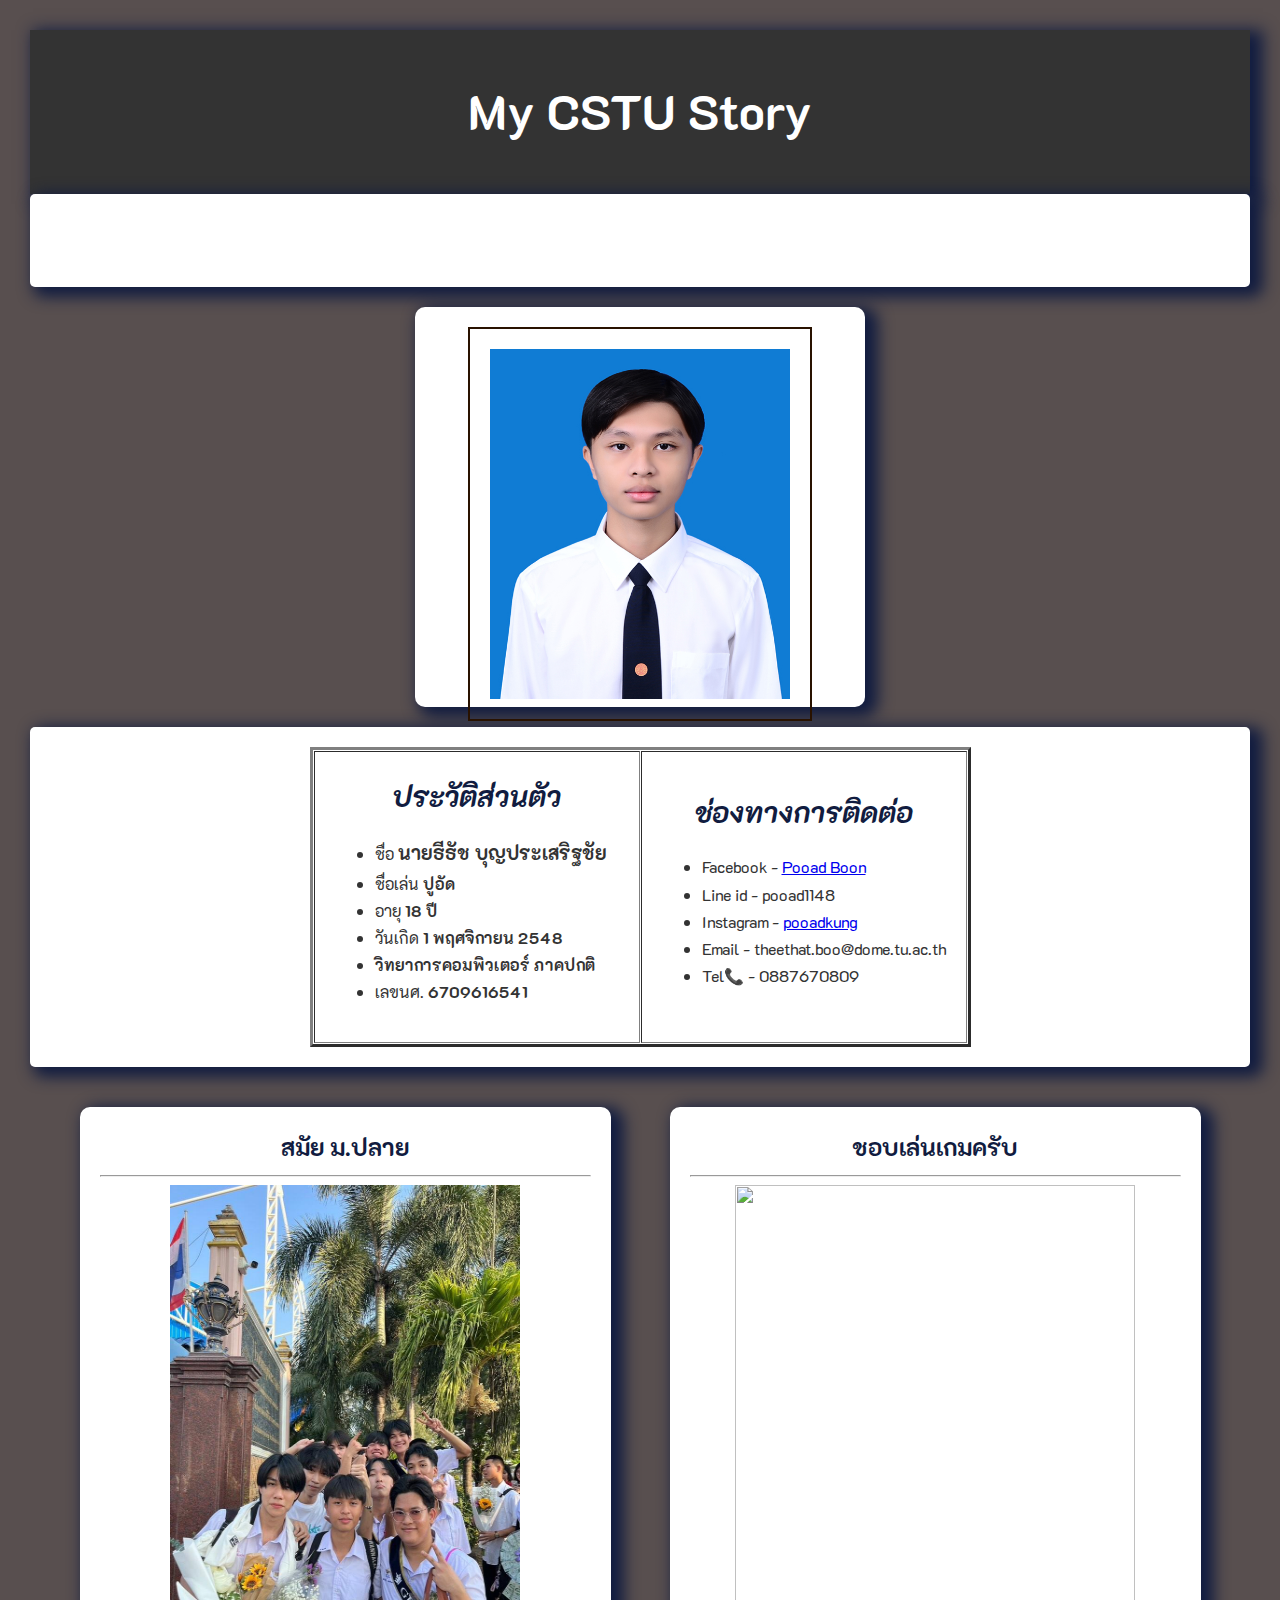
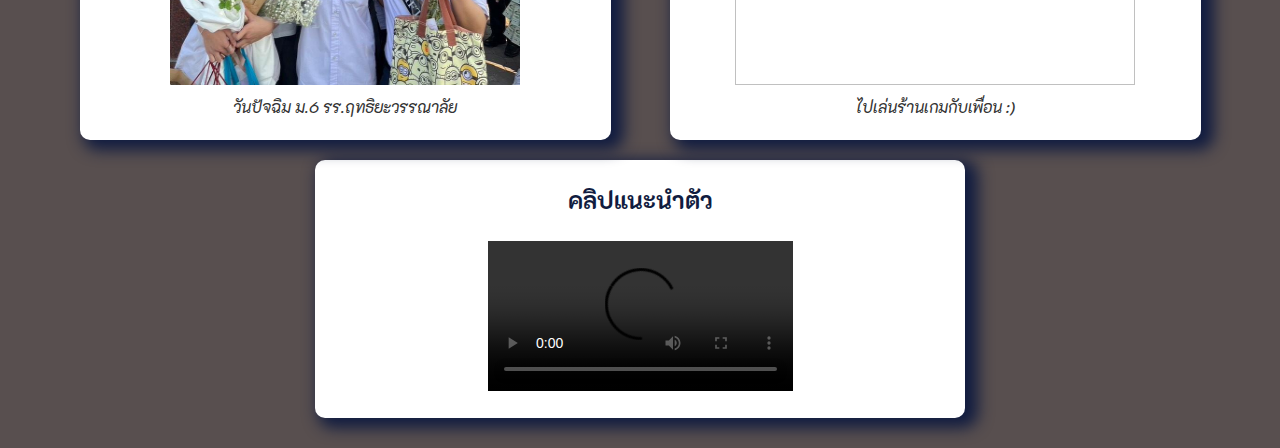
==== index.html @ 329b5eda "change intro again" ====
<!DOCTYPE html>
<html lang="en">
<head>

    <title>My CSTU Story</title>
    <link rel="stylesheet" href="mystyle.css">

</head>

<body>
    <header>
        <h1><font size="10">My CSTU Story</font></h1>
    </header>

    <div class="intro">
        <h2><marquee direction="right">WELCOME TO MY CSTU JOURNEY / MY DREAMFUTURE</marquee></h2>
        <p></p>
    </div>

    <div class="me">
       <center><img id="pooad" src="resources/mypic.jpg"> </center> 
    </div>

    



    <div class="info">
        <table witdth="100%"  cellspacing="1" cellpadding="20" border="3" align="center">
    <tr>
        <td  width="50%">
        <h2> <center><i><big>ประวัติส่วนตัว</big></i></center>  </h2>
        <ul>
            <li>ชื่อ <b><big>นายธีธัช บุญประเสริฐชัย</big></b> </li>
            <li>ชื่อเล่น <b>ปูอัด</b></li>
            <li>อายุ <b>18 ปี</b></li>
            <li>วันเกิด <b>1 พฤศจิกายน 2548</b></li>
            <li><b>วิทยาการคอมพิวเตอร์ ภาคปกติ</b></li>
            <li>เลขนศ. <b>6709616541</b></li>
        </ul>
        </td>

        <td width="50%"> 
        <h2><center> <i><big>ช่องทางการติดต่อ </big></i> </center></h2>
        <ul>
            <li>Facebook  -  <a href="https://www.facebook.com/pooad.boon"> Pooad Boon </a>    </li>
            <li>Line id - pooad1148 </li>
            <li>Instagram - <a href="https://www.instagram.com/pooadkung/" > pooadkung</a> </li>
            <li>Email - theethat.boo@dome.tu.ac.th</li>
            <li>Tel📞 - 0887670809</li>
        </ul>
        </td>
    </tr>
        </table>
    </div>
    
    
    <div class="boxpicture">
        <div class="left-box">
            <h2><center>สมัย ม.ปลาย</center></h2>
            <hr>
                <div class="img-resize1">
                    <center><img src="resources/friend.jpg"></center>
                    <center><dfn>วันปัจฉิม ม.6 รร.ฤทธิยะวรรณาลัย</dfn></center>
                </div>
        </div>
        <div class="right-box">
            <h2><center>ชอบเล่นเกมครับ</center></h2>
            <hr>
            <div class="img-resize2">
                <center><img src="resources/game.jpg"></center>
                <center><dfn>ไปเล่นร้านเกมกับเพื่อน :)</dfn></center>
            </div>
        </div>
    </div> 

    <div class="media">
        <h2><center>คลิปแนะนำตัว</center></h2>
        <center><video src="resources/myvdo.mp4"  controls></center></video>
        </video>
    </div>

    
   
</body>
</html>
---- mystyle.css ----
@import url(https://fonts.googleapis.com/css2?family=K2D:ital,wght@0,100;0,200;0,300;0,400;0,500;0,600;0,700;0,800;1,100;1,200;1,300;1,400;1,500;1,600;1,700;1,800&display=swap);

body, h2, p {
    font-family: "K2D", system-ui;
    margin: 0;
    padding: 0;
}

h2 {
    color : #111c40;
}


body {
    line-height: 1.7;
    color: #333;
    background-color: #584f4f;
    padding: 30px
}


header {
    background: #333;
    color: #fff;
    padding: 20px;
    text-align: center;
    box-shadow: 8px 5px 15px 5px hsl(226, 58%, 16%);    
}

.intro {   
    margin-bottom: 20px;
    padding: 20px;
    background: #fff;
    border-radius: 5px;
    text-align: center;
    box-shadow: 8px 5px 15px 5px hsl(226, 58%, 16%);    
}


.info {
    font-family: "K2D", system-ui;
    margin-bottom: 20px;
    padding: 20px;
    background: #fff;
    border-radius: 5px;  
    box-shadow: 8px 5px 15px 5px hsl(226, 58%, 16%); 
    
}

.year{
        color: #1f1266;
        font-size: 55px;
}

.info2 {
    font-family: "K2D", system-ui;
    width: 900px; 
    height: 400px;
    padding: 20px;
    box-sizing: border-box;
    background-color: #fff;
    box-shadow: 8px 5px 15px 5px hsl(226, 58%, 16%); 
    border-radius: 10px;   
    margin: auto; 
    margin-bottom: 20px; 
    text-align: center;
    }


 .info3 {
    font-family: "K2D", system-ui;
    width: 900px; 
    height: 400px;
    padding: 20px;
    box-sizing: border-box;
    background-color: #fff;
    box-shadow: 8px 5px 15px 5px hsl(226, 58%, 16%); 
    border-radius: 10px;   
    margin: auto; 
    margin-bottom: 20px; 
    font-size: 20px;
    }
    


.media {
    margin-bottom: 20px;
    padding: 20px;
    background: #fff;
    border-radius: 10px;
    width: 50%;
    height: 30%;
}



.media video ,.media{
    width: 50%;
    margin-top: 20px;   
    
}

.media 
{
    box-shadow: 8px 5px 15px 5px hsl(226, 58%, 16%); 
    margin: auto;
}


.me {
    width: 450px; 
    height: 400px;
    padding: 20px;
    box-sizing: border-box;
    background-color: #fff;
    box-shadow: 8px 5px 15px 5px hsl(226, 58%, 16%); 
    border-radius: 10px;   
    margin: auto; 
    margin-bottom: 20px; 
}

.sci {
    width: 600px; 
    height: 425px;
    padding: 20px;
    box-sizing: border-box;
    background-color: #fff;
    box-shadow: 8px 5px 15px 5px hsl(226, 58%, 16%); 
    border-radius: 10px;   
    margin: auto; 
    margin-bottom: 20px; 
}


#scitu
{
    width: 500px;
    height: 325px;
    border: 2px solid #291200;
    padding: 20px;
}

#pooad
{
    width: 300px;
    height: 350px;
    border: 2px solid #291200;
    padding: 20px;
}

.boxpicture 
{
    display: flex;
    justify-content: space-between;
    padding: 20px;
    max-width: 1200px;
    margin: auto;
    
}


.left-box, .right-box {
    width: 45%; 
    padding: 20px;
    box-sizing: border-box;
    background-color: #fff;
    border-radius: 10px;
    margin: auto;
    box-shadow: 8px 5px 15px 5px #111c40;
}


.img-resize1 img {   
    width: 350px;  
    height: 500px;
    }

    
.img-resize2 img {   
        width: 400px;  
        height: 500px;
    }


.img-resize3 img {   
        width: 500px;  
        height: 500px;
        }
    
        
.img-resize4 img {   
            width: 500px;  
            height: 500px;
        }
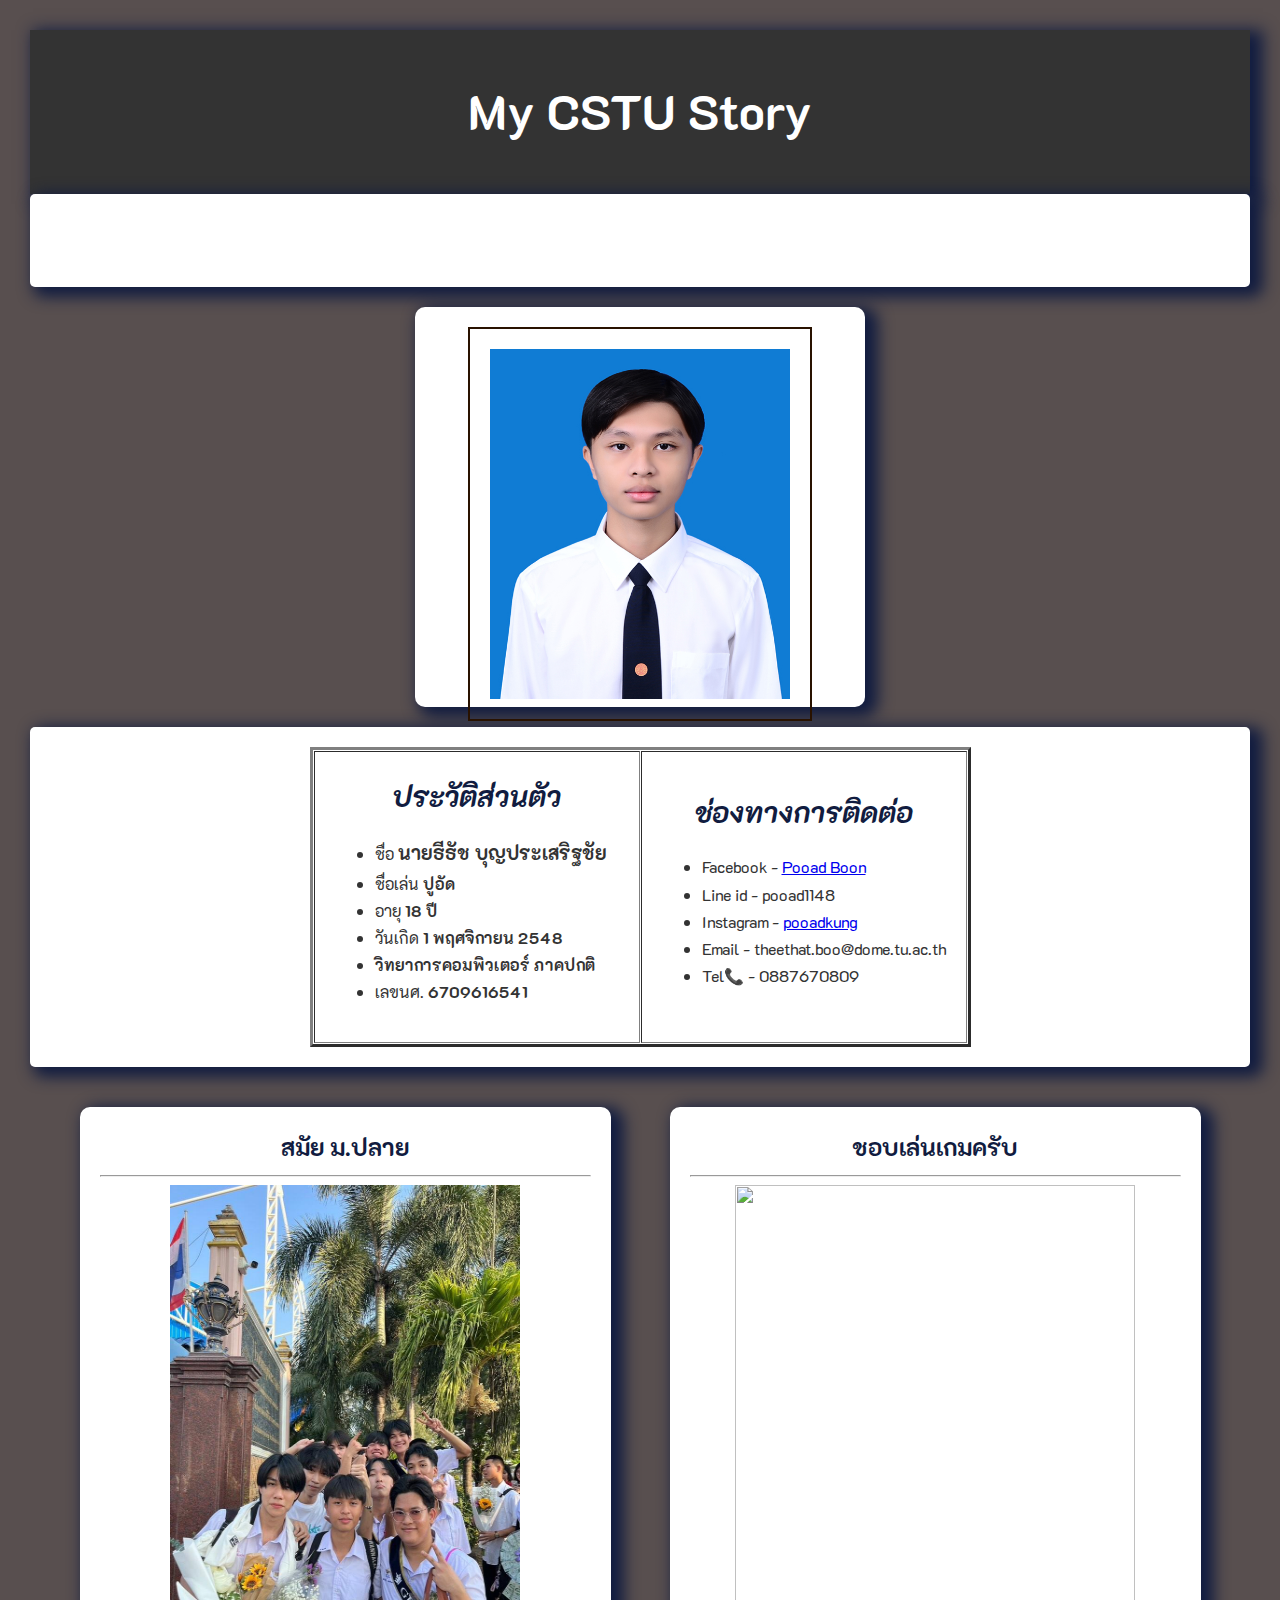
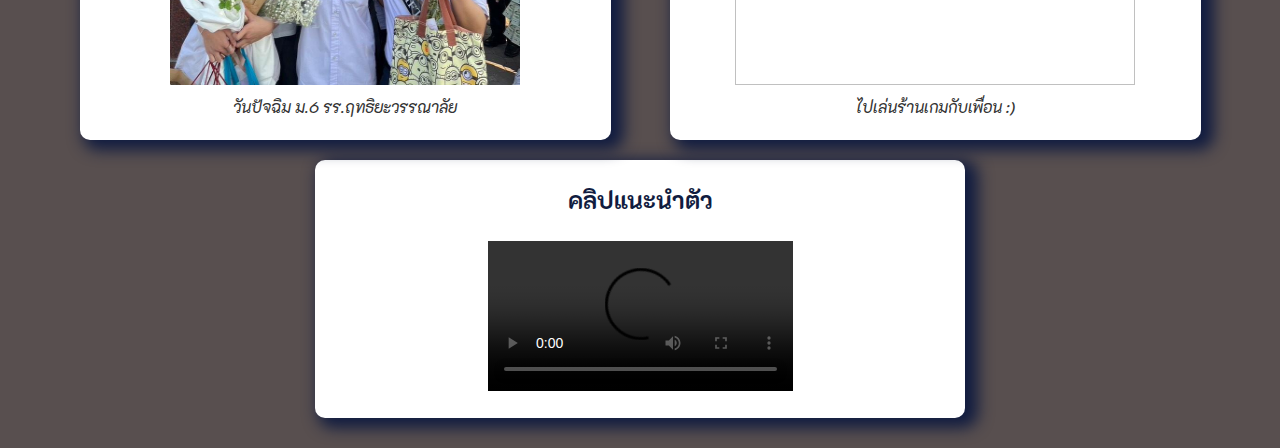
==== commit 5873886e: "add and symbol to  intro" ====
--- a/index.html
+++ b/index.html
@@ -13,7 +13,7 @@
     </header>
 
     <div class="intro">
-        <h2><marquee direction="right">WELCOME TO MY CSTU JOURNEY / MY DREAMFUTURE</marquee></h2>
+        <h2><marquee direction="right">WELCOME TO MY CSTU JOURNEY & MY DREAM FUTURE !!! </marquee></h2>
         <p></p>
     </div>
 
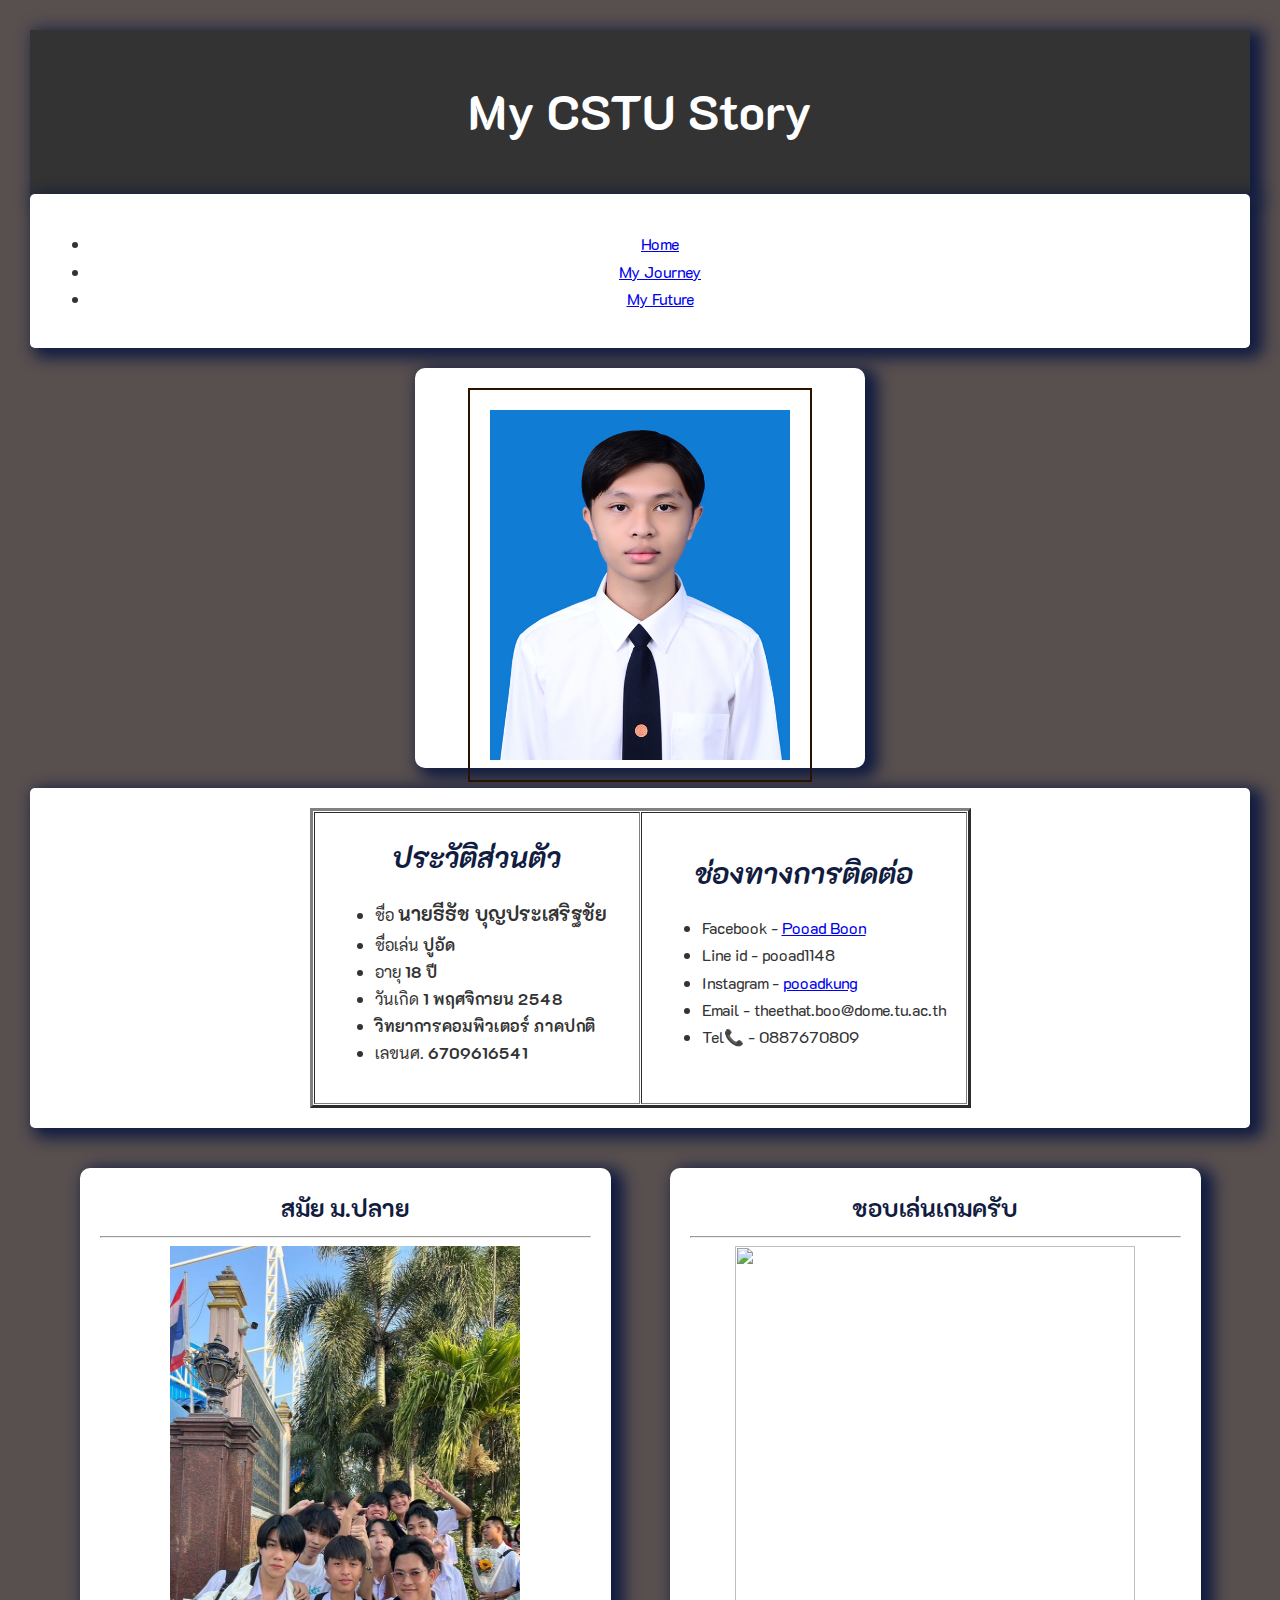
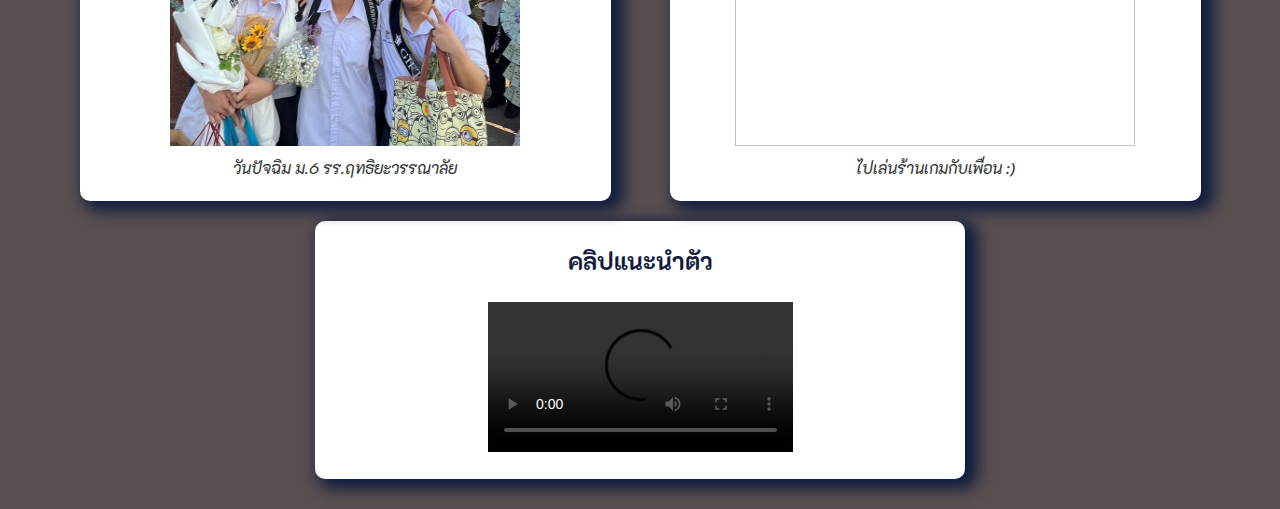
==== commit 1c6f795c: "add nav bar in index.html" ====
--- a/index.html
+++ b/index.html
@@ -13,7 +13,13 @@
     </header>
 
     <div class="intro">
-        <h2><marquee direction="right">WELCOME TO MY CSTU JOURNEY & MY DREAM FUTURE !!! </marquee></h2>
+        <nav>
+            <ul>
+                <li><a href="index.html">Home</a></li>
+                <li><a href="myjourney.html">My Journey</a></li>
+                <li><a href="myfuture.html">My Future</a></li>
+            </ul>
+        </nav>
         <p></p>
     </div>
 
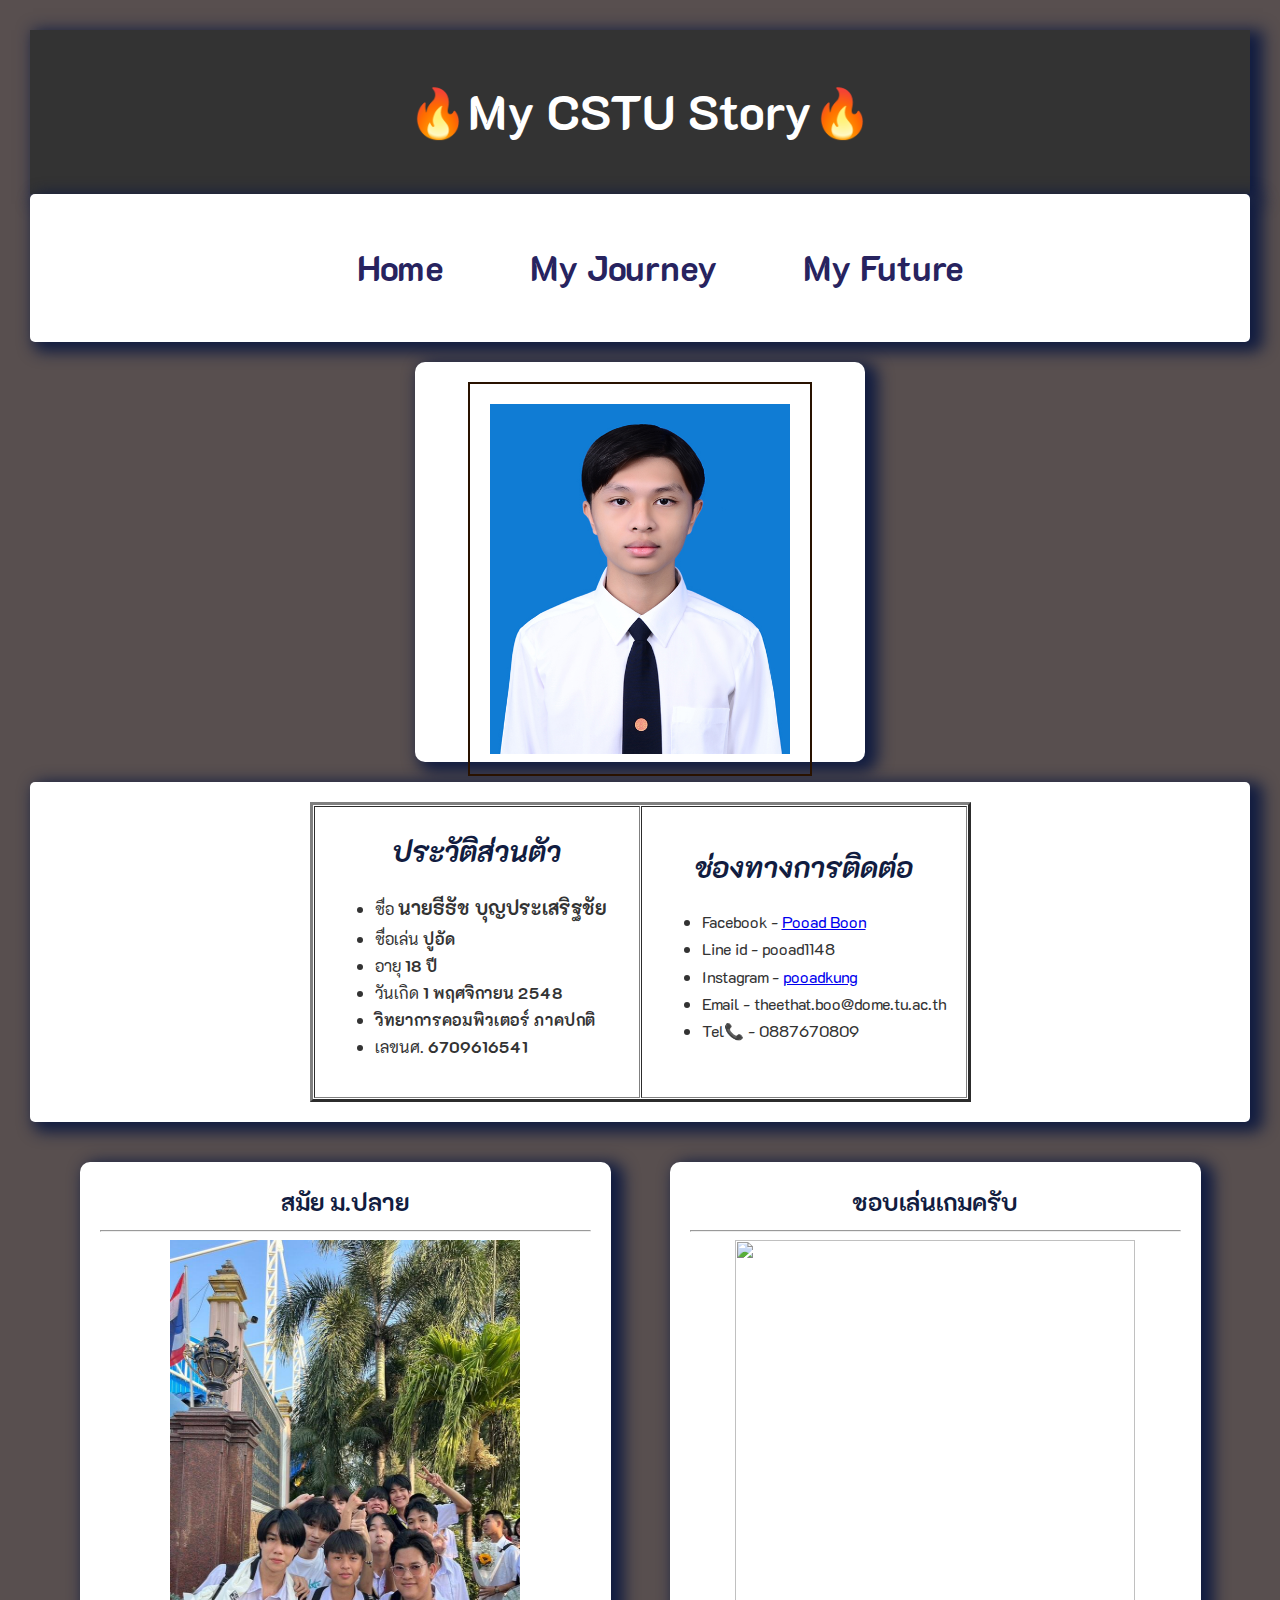
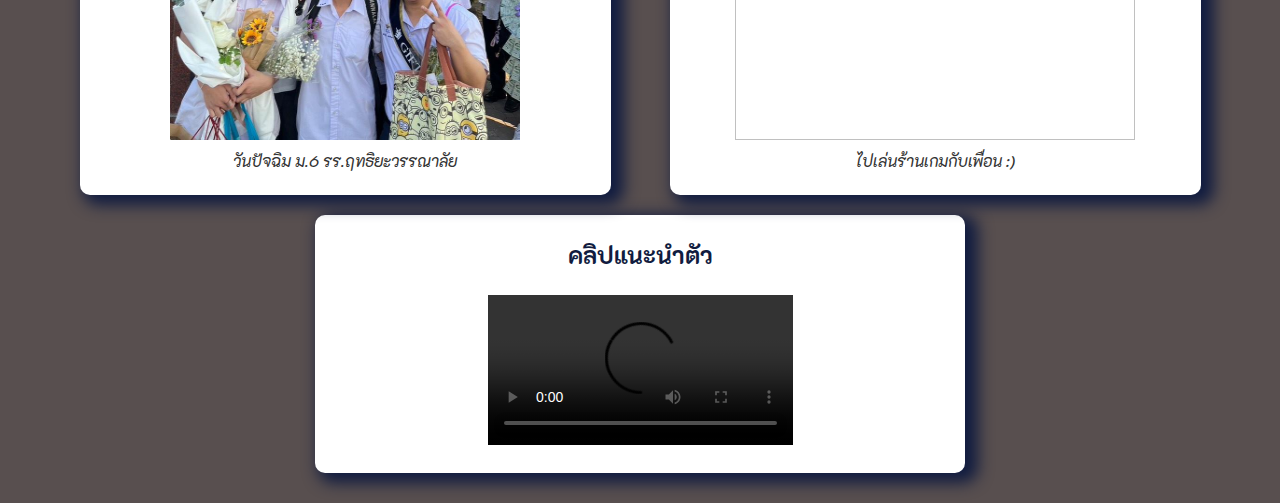
==== commit 2ac86e55: "add header emoji and adjust fontsize in nav bar" ====
--- a/index.html
+++ b/index.html
@@ -9,18 +9,18 @@
 
 <body>
     <header>
-        <h1><font size="10">My CSTU Story</font></h1>
+        <h1><font size="10">🔥My CSTU Story🔥</font></h1>
     </header>
 
     <div class="intro">
+    <h2>
         <nav>
             <ul>
-                <li><a href="index.html">Home</a></li>
+                <li><a href="index.html">Home </a></li>
                 <li><a href="myjourney.html">My Journey</a></li>
                 <li><a href="myfuture.html">My Future</a></li>
             </ul>
-        </nav>
-        <p></p>
+        </nav>  
     </div>
 
     <div class="me">
--- a/mystyle.css
+++ b/mystyle.css
@@ -1,6 +1,6 @@
 @import url(https://fonts.googleapis.com/css2?family=K2D:ital,wght@0,100;0,200;0,300;0,400;0,500;0,600;0,700;0,800;1,100;1,200;1,300;1,400;1,500;1,600;1,700;1,800&display=swap);
 
-body, h2, p {
+body, h2, p  {
     font-family: "K2D", system-ui;
     margin: 0;
     padding: 0;
@@ -191,4 +191,23 @@
 .img-resize4 img {   
             width: 500px;  
             height: 500px;
-        }+        }
+
+nav ul li a 
+{
+    text-decoration: none;
+    transition: color 0.3s ease;
+    color: rgb(39, 35, 95);
+}
+        
+nav ul li a:hover 
+{
+    color: #5c7ef0;
+}
+
+nav ul li 
+{
+    display: inline-block;
+    margin: 0 40px;
+    font-size: 35px;
+}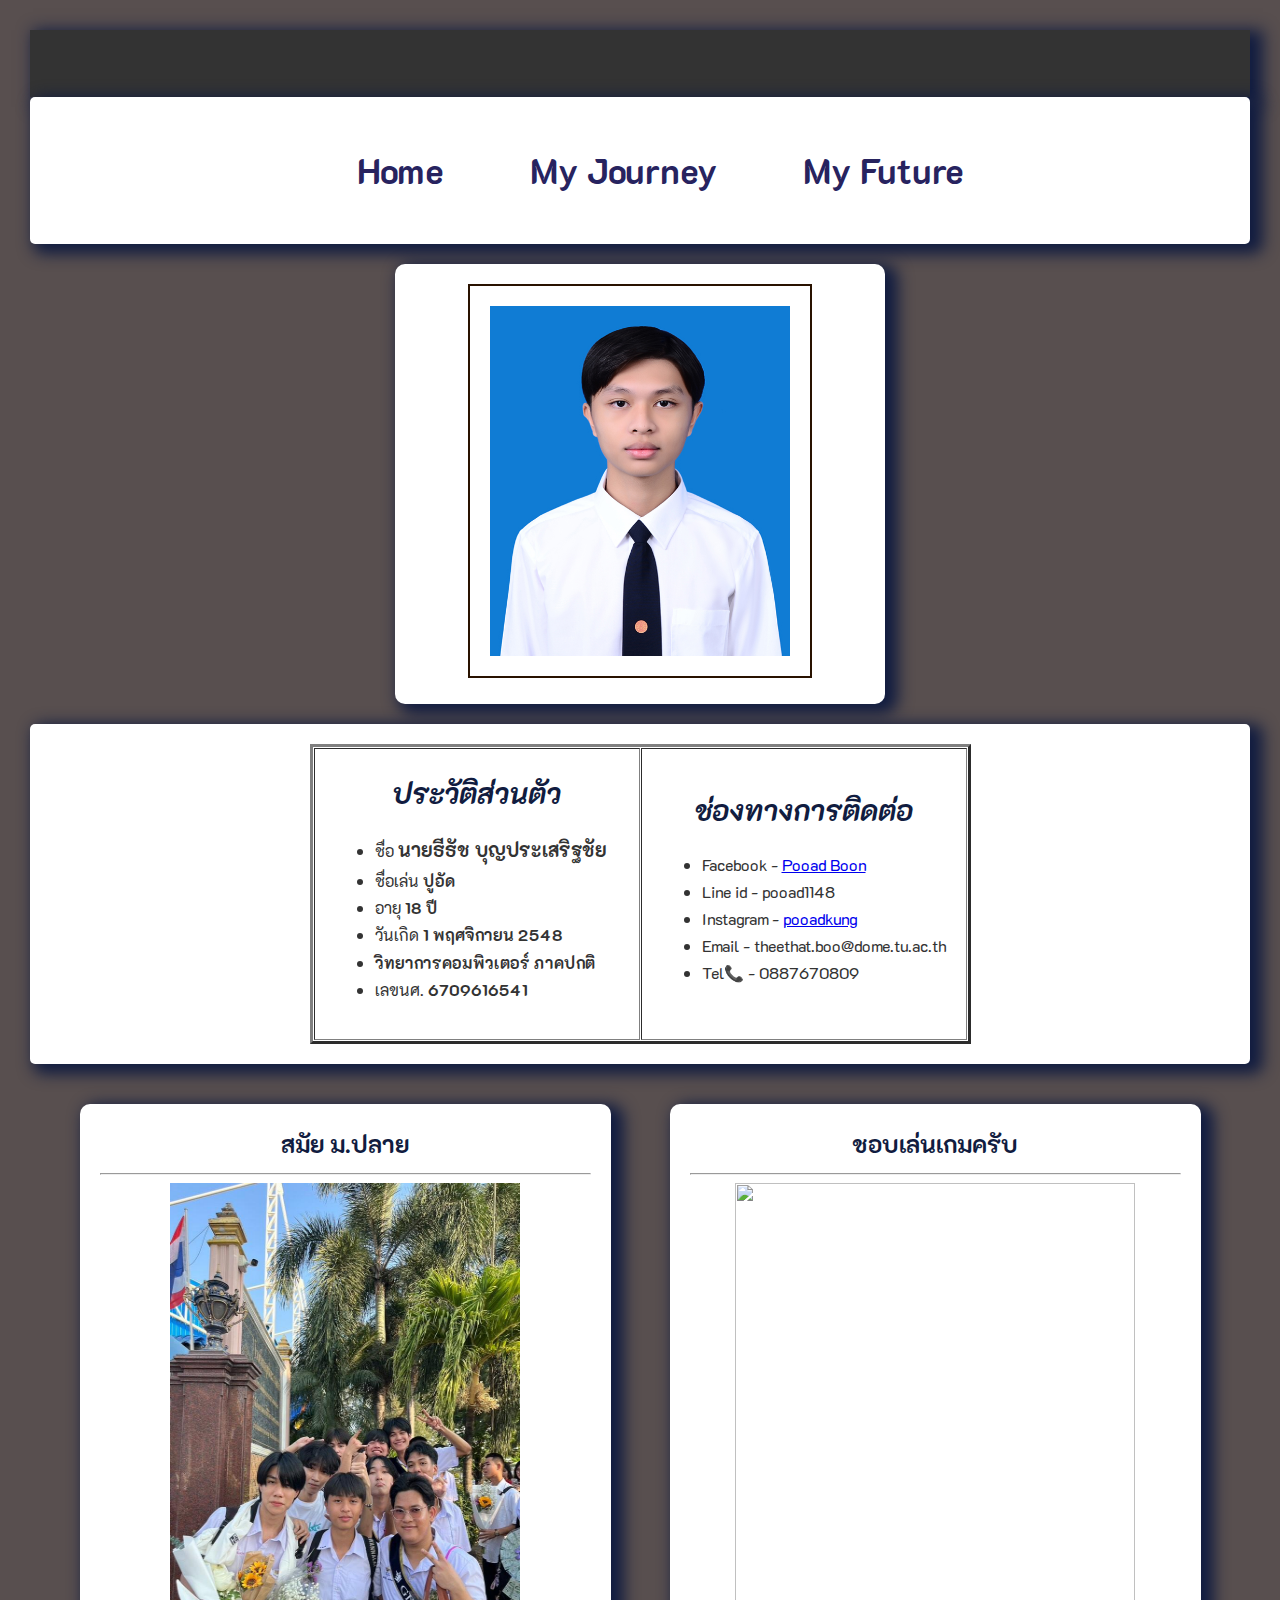
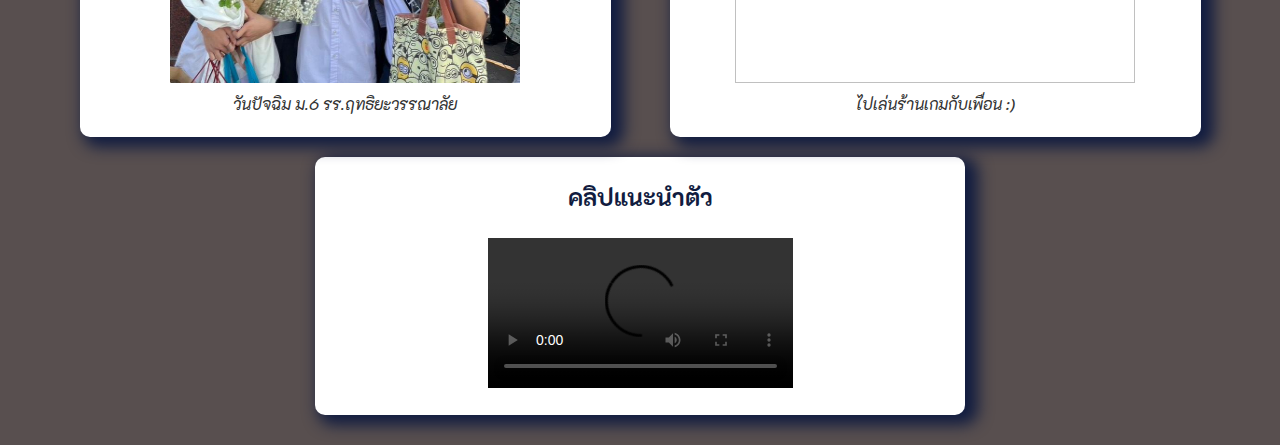
==== commit 4a812bd0: "change header size with css" ====
--- a/index.html
+++ b/index.html
@@ -9,7 +9,7 @@
 
 <body>
     <header>
-        <h1><font size="10">🔥My CSTU Story🔥</font></h1>
+        <h1><marquee🔥My CSTU Story🔥</h1>
     </header>
 
     <div class="intro">
--- a/mystyle.css
+++ b/mystyle.css
@@ -22,9 +22,10 @@
 header {
     background: #333;
     color: #fff;
-    padding: 20px;
+    padding: 10px;
     text-align: center;
-    box-shadow: 8px 5px 15px 5px hsl(226, 58%, 16%);    
+    box-shadow: 8px 5px 15px 5px hsl(226, 58%, 16%);
+    font-size: 35px;    
 }
 
 .intro {   
@@ -111,7 +112,7 @@
     width: 450px; 
     height: 400px;
     padding: 20px;
-    box-sizing: border-box;
+    box-sizing: content-box;
     background-color: #fff;
     box-shadow: 8px 5px 15px 5px hsl(226, 58%, 16%); 
     border-radius: 10px;   
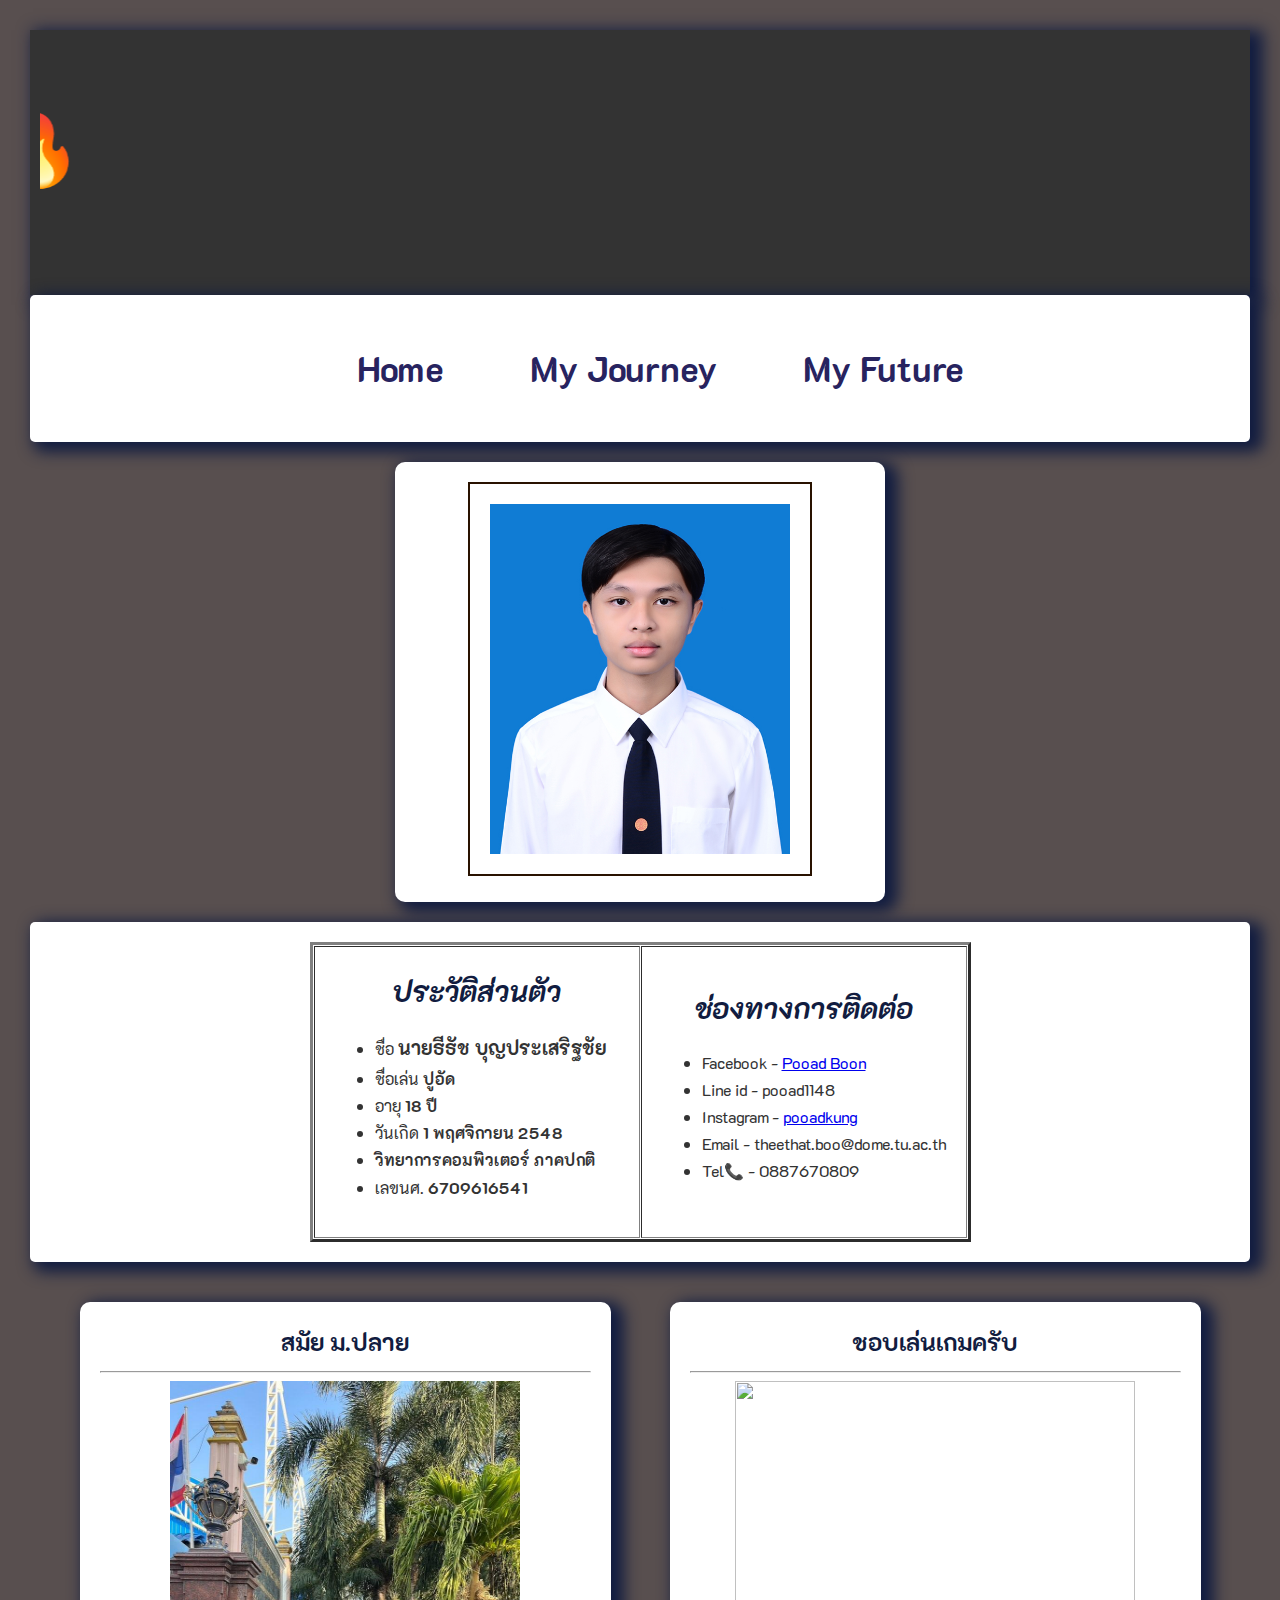
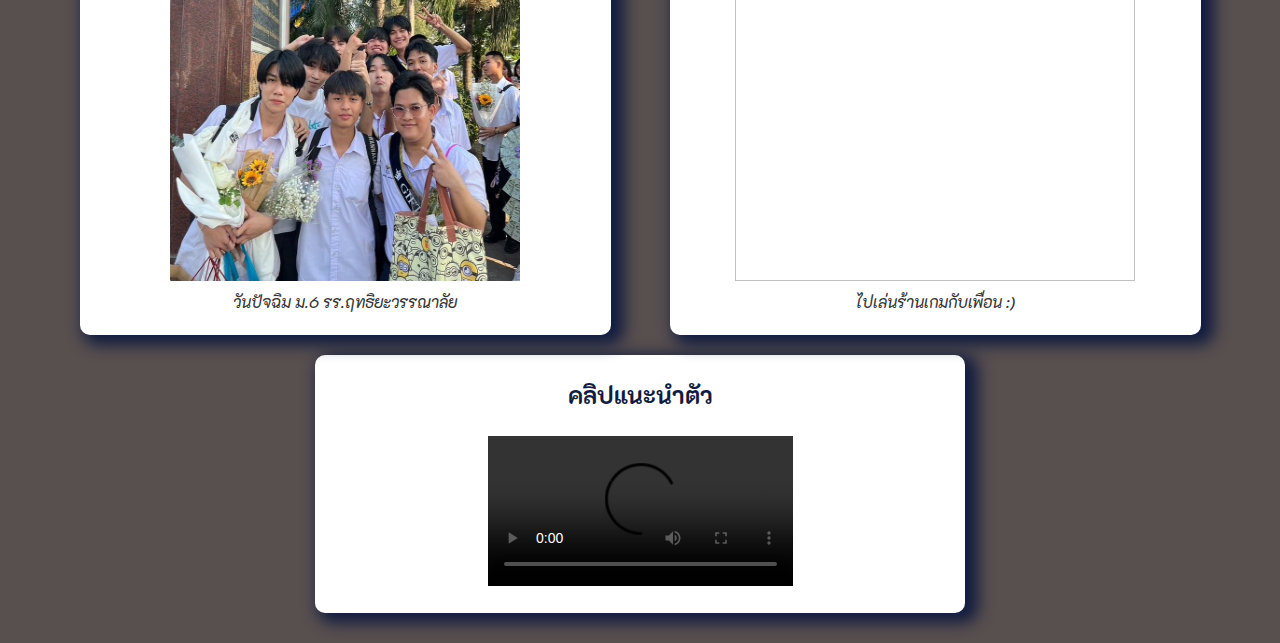
==== commit d9a474dd: "add marquee to header" ====
--- a/index.html
+++ b/index.html
@@ -9,7 +9,7 @@
 
 <body>
     <header>
-        <h1><marquee🔥My CSTU Story🔥</h1>
+        <h1><marquee direction="RIGHT" scrollamount="15">🔥My CSTU Story🔥</marquee></h1>
     </header>
 
     <div class="intro">
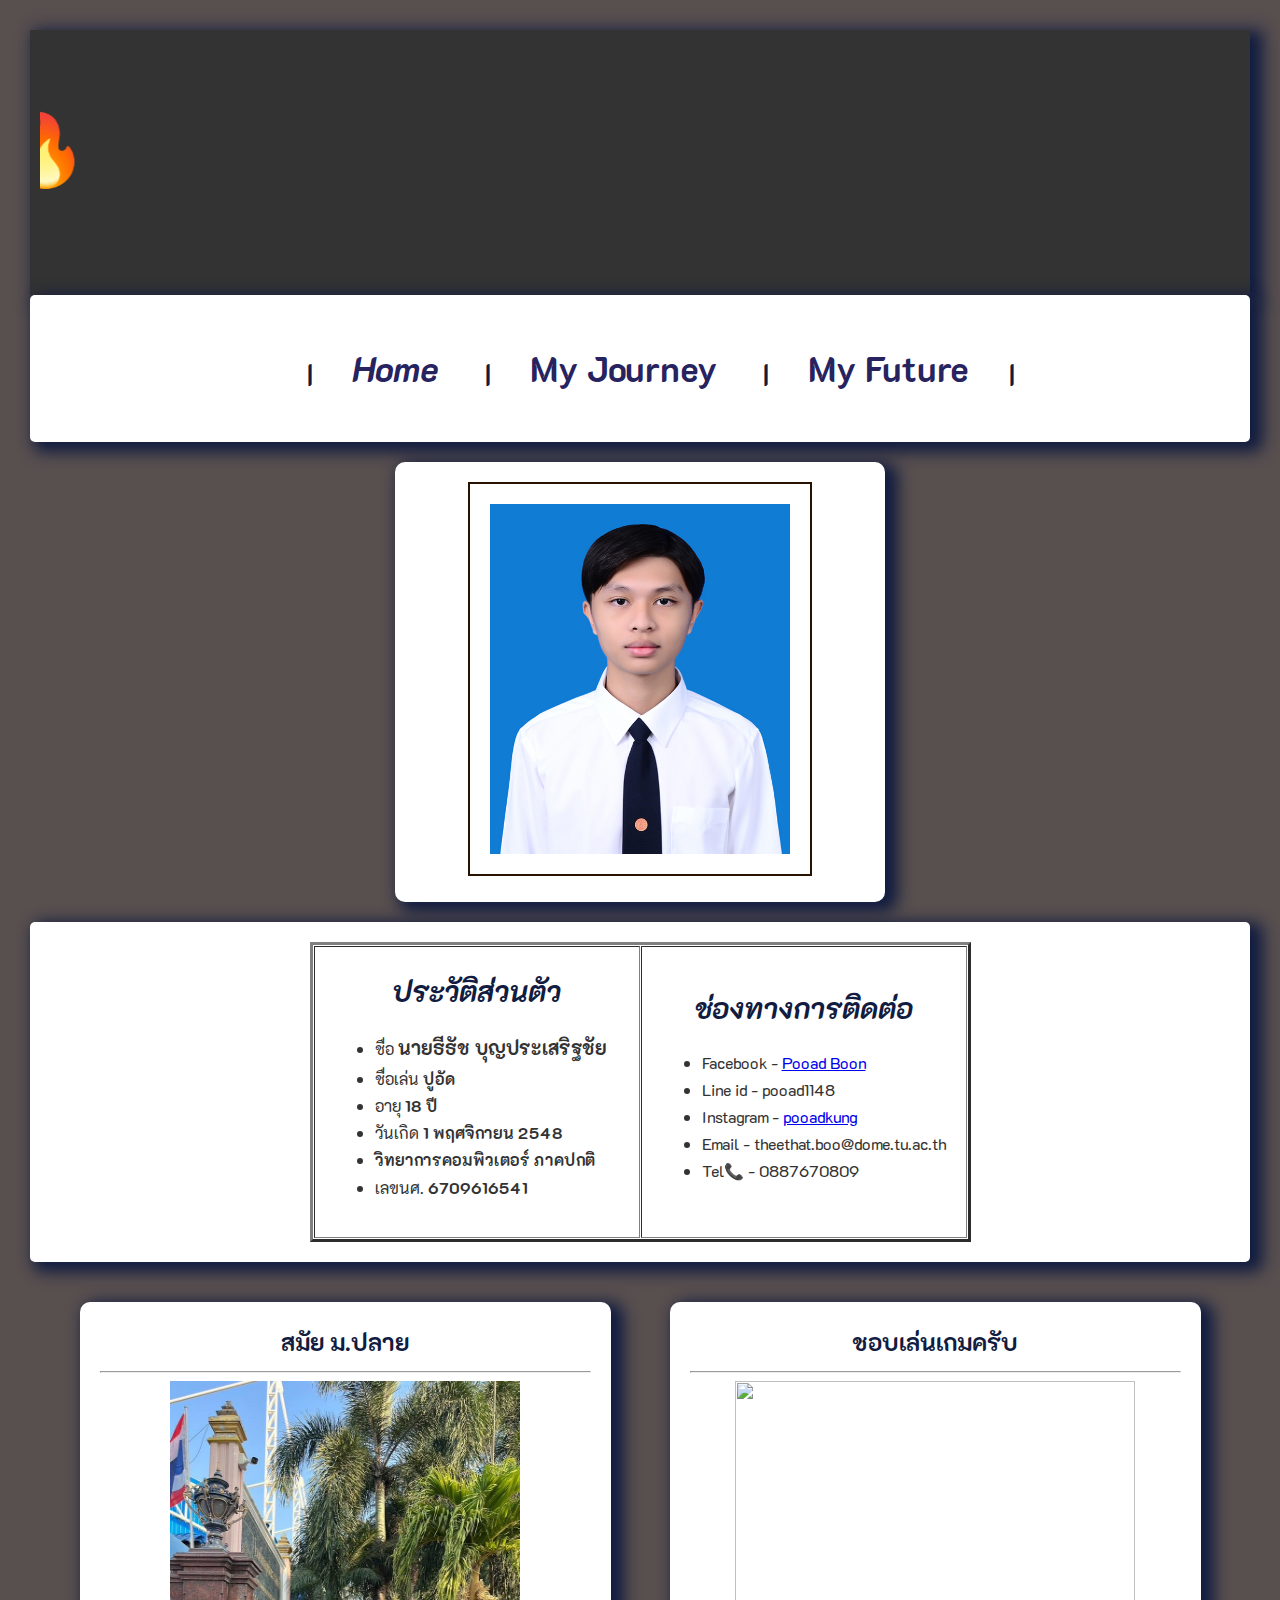
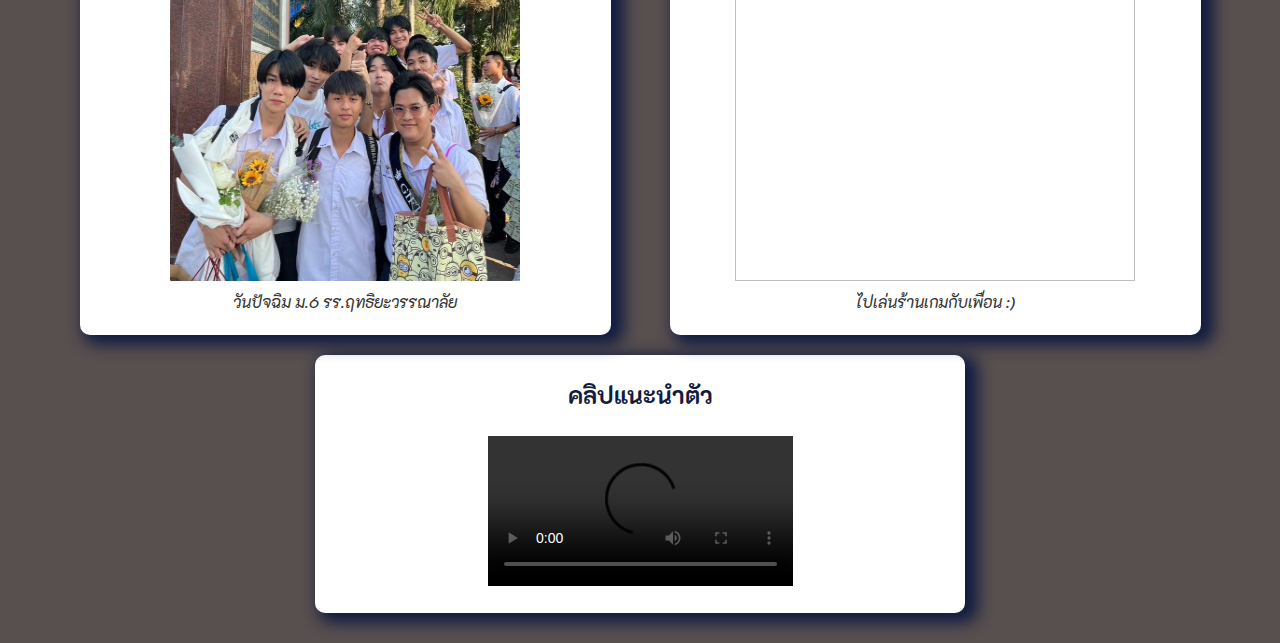
==== commit 2d75a45f: "add italicized tag to nav item" ====
--- a/index.html
+++ b/index.html
@@ -16,9 +16,9 @@
     <h2>
         <nav>
             <ul>
-                <li><a href="index.html">Home </a></li>
-                <li><a href="myjourney.html">My Journey</a></li>
-                <li><a href="myfuture.html">My Future</a></li>
+                |<li><a href="index.html"><i>Home</i> </a></li>
+                |<li><a href="myjourney.html">My Journey</a></li>
+                |<li><a href="myfuture.html">My Future</a></li>|
             </ul>
         </nav>  
     </div>
